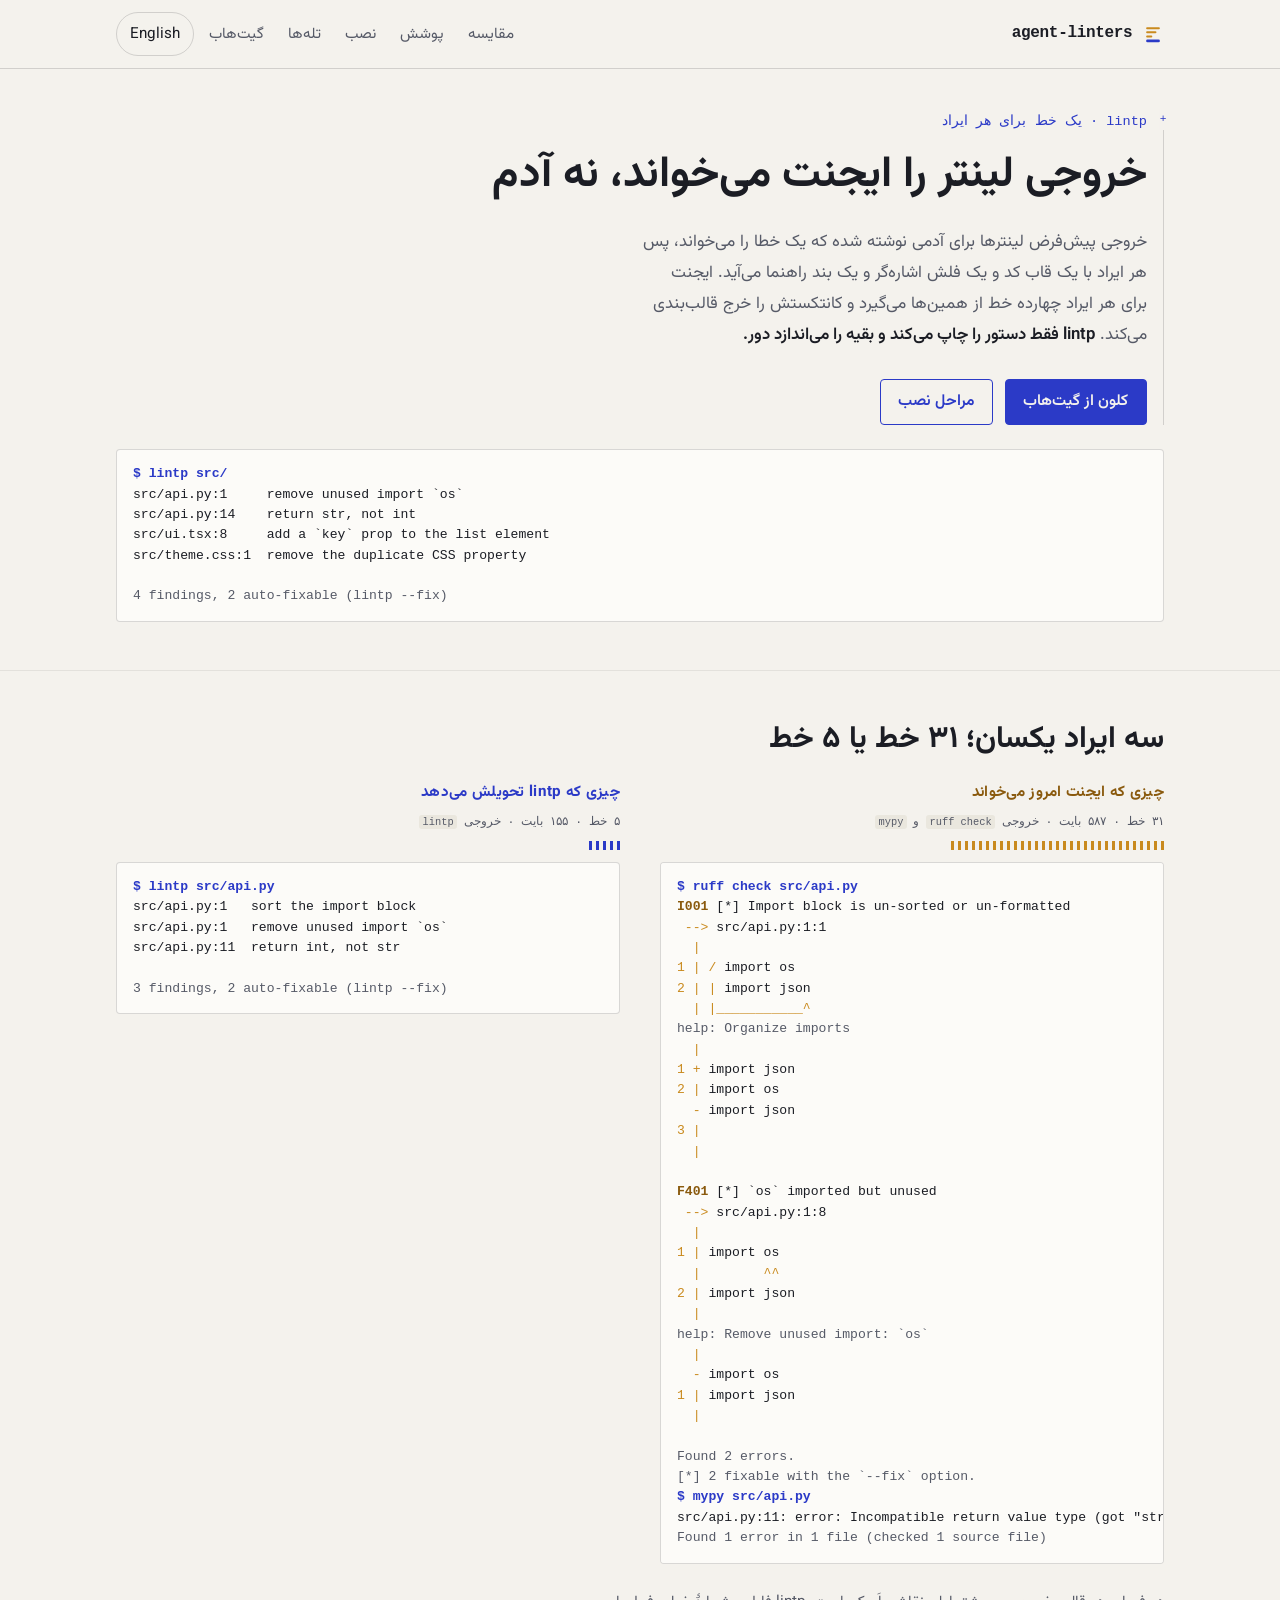
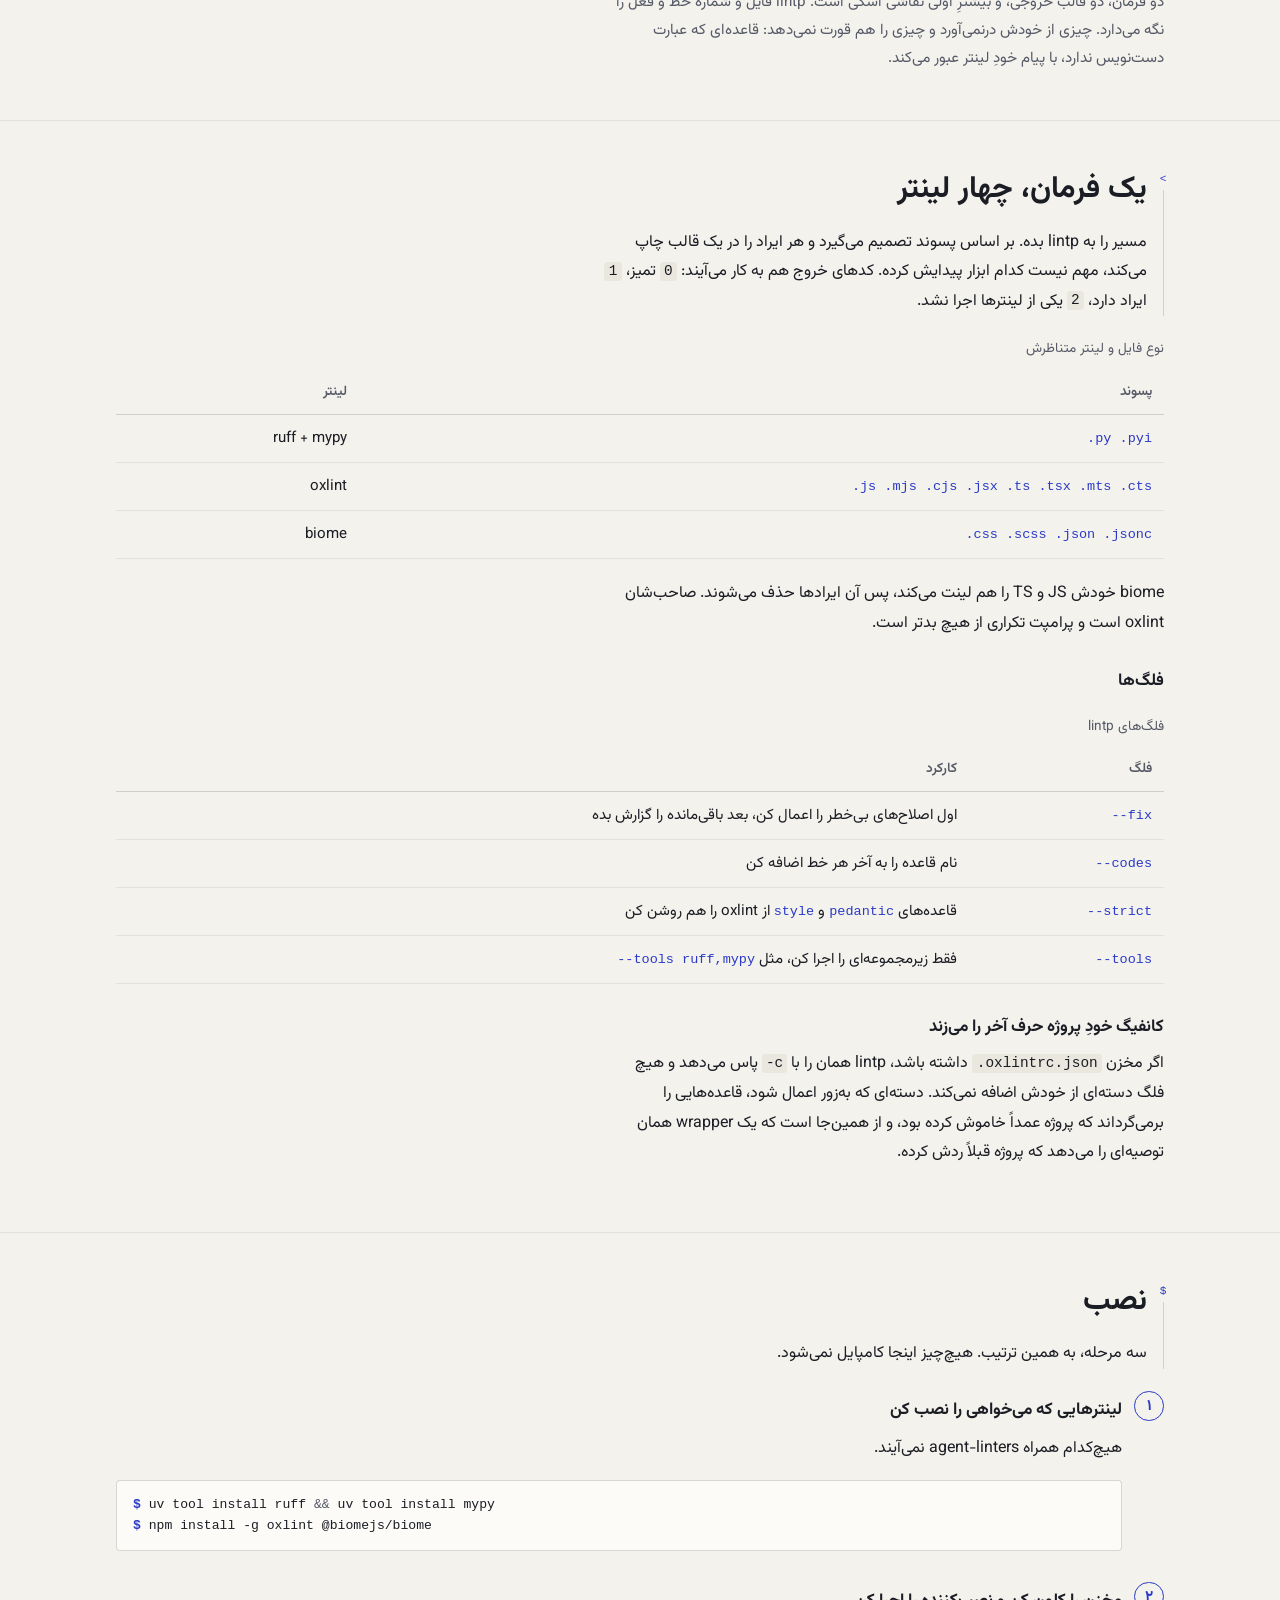
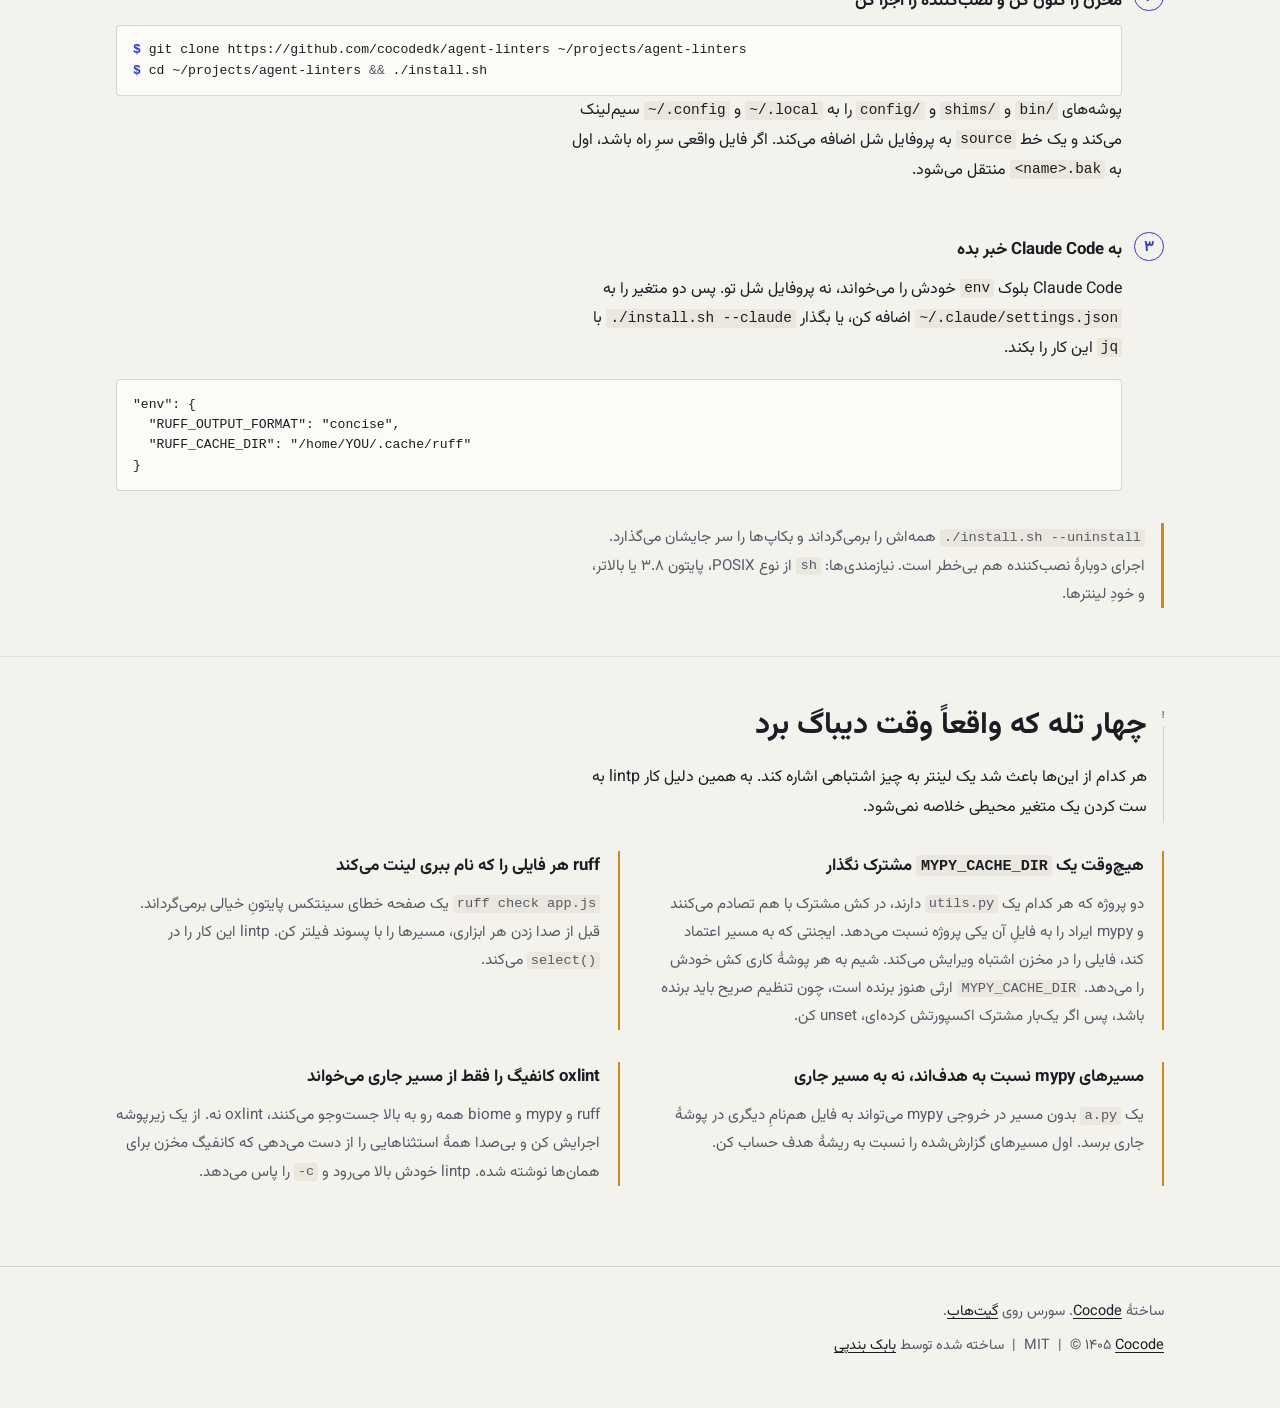
==== website/fa/index.html @ e47b7f50 "chore: add CI, hooks, hygiene, public files and a bilingual Pages site CI runs four jobs — shellchec" ====
<!doctype html>
<html lang="fa" dir="rtl">
<head>
<meta charset="utf-8" />
<meta name="viewport" content="width=device-width, initial-scale=1" />

<!-- SEO keywords:
     primary:   خروجی لینتر برای ایجنت کدنویس
     secondary: lintp، خروجی کوتاه ruff، کانتکست ایجنت
     intent:    informational
-->

<title>agent-linters: خروجی لینتر در یک خط برای ایجنت کدنویس</title>
<meta name="description" content="خروجی لینتر به‌جای یک صفحه قاب کد، یک خط دستوری برای هر ایراد. ruff و mypy و oxlint و biome پشت یک فرمان، برای پایتون، JS/TS، CSS و JSON." />
<meta name="robots" content="index, follow" />
<link rel="canonical" href="https://cocodedk.github.io/agent-linters/fa/" />
<link rel="alternate" hreflang="fa" href="https://cocodedk.github.io/agent-linters/fa/" />
<link rel="alternate" hreflang="en" href="https://cocodedk.github.io/agent-linters/" />
<link rel="alternate" hreflang="x-default" href="https://cocodedk.github.io/agent-linters/" />
<link rel="icon" type="image/svg+xml" href="../favicon.svg" />

<meta property="og:type" content="website" />
<meta property="og:site_name" content="agent-linters" />
<meta property="og:title" content="agent-linters: خروجی لینتری که کانتکست ایجنت را نمی‌خورد" />
<meta property="og:description" content="ruff و mypy برای سه ایراد ۳۱ خط خرج می‌کنند، lintp پنج خط. یک خط دستوری برای هر ایراد، در پایتون، JS/TS، CSS و JSON." />
<meta property="og:url" content="https://cocodedk.github.io/agent-linters/fa/" />
<meta property="og:image" content="https://cocodedk.github.io/agent-linters/og.png" />
<meta property="og:image:width" content="1200" />
<meta property="og:image:height" content="630" />
<meta property="og:image:alt" content="دو خط‌کش روی کاغذ استخوانی: یکی بلند و اخرایی با برچسب ۳۱ خط، یکی کوتاه و آبی با برچسب ۵ خط، کنار نام agent-linters." />
<meta property="og:locale" content="fa_IR" />
<meta property="og:locale:alternate" content="en_US" />

<meta name="twitter:card" content="summary_large_image" />
<meta name="twitter:title" content="agent-linters: خروجی لینتری که کانتکست ایجنت را نمی‌خورد" />
<meta name="twitter:description" content="ruff و mypy برای سه ایراد ۳۱ خط خرج می‌کنند، lintp پنج خط. یک خط دستوری برای هر ایراد، در پایتون، JS/TS، CSS و JSON." />
<meta name="twitter:image" content="https://cocodedk.github.io/agent-linters/og.png" />
<meta name="twitter:image:alt" content="دو خط‌کش روی کاغذ استخوانی، یکی بلند و اخرایی، یکی کوتاه و آبی." />

<link rel="preconnect" href="https://fonts.googleapis.com" />
<link rel="preconnect" href="https://fonts.gstatic.com" crossorigin />
<link rel="stylesheet" href="https://fonts.googleapis.com/css2?family=Vazirmatn:wght@400;600;700&amp;display=swap" />
<link rel="stylesheet" href="../styles.css" />

<script type="application/ld+json">
{
  "@context": "https://schema.org",
  "@type": "SoftwareApplication",
  "name": "agent-linters",
  "description": "ابزار خط فرمانی که خروجی ruff و mypy و oxlint و biome را به یک خط دستوری کوتاه برای هر ایراد تبدیل می‌کند، تا ایجنت کدنویس دستور بخواند نه قاب کد.",
  "url": "https://cocodedk.github.io/agent-linters/fa/",
  "downloadUrl": "https://github.com/cocodedk/agent-linters",
  "applicationCategory": "DeveloperApplication",
  "operatingSystem": "Linux, macOS",
  "license": "https://github.com/cocodedk/agent-linters/blob/main/LICENSE",
  "offers": { "@type": "Offer", "price": "0", "priceCurrency": "USD" },
  "inLanguage": ["fa", "en"],
  "author": {
    "@type": "Person",
    "name": "Babak Bandpey",
    "url": "https://cocode.dk",
    "sameAs": [
      "https://linkedin.com/in/babakbandpey",
      "https://github.com/cocodedk"
    ]
  },
  "publisher": {
    "@type": "Organization",
    "name": "Cocode",
    "url": "https://cocode.dk"
  },
  "codeRepository": "https://github.com/cocodedk/agent-linters"
}
</script>
</head>

<body dir="rtl">
<a class="skip" href="#main">رفتن به محتوا</a>

<header class="site-head">
  <div class="wrap head-in">
    <a class="brand" href="./">
      <svg width="22" height="22" viewBox="0 0 32 32" aria-hidden="true" focusable="false">
        <rect width="32" height="32" rx="6" fill="#f4f2ed" />
        <g fill="#c98a1e">
          <rect x="6" y="6" width="20" height="3" rx="1.5" />
          <rect x="6" y="12" width="15" height="3" rx="1.5" />
          <rect x="6" y="18" width="9" height="3" rx="1.5" />
        </g>
        <rect x="6" y="24" width="20" height="4" rx="2" fill="#2b3ac7" />
      </svg>
      agent-linters
    </a>
    <nav aria-label="بخش‌ها">
      <ul class="nav">
        <li><a href="#compare">مقایسه</a></li>
        <li><a href="#coverage">پوشش</a></li>
        <li><a href="#install">نصب</a></li>
        <li><a href="#traps">تله‌ها</a></li>
        <li><a href="https://github.com/cocodedk/agent-linters">گیت‌هاب</a></li>
        <li><a href="../" class="lang-switch" lang="en" hreflang="en">English</a></li>
      </ul>
    </nav>
  </div>
</header>

<main id="main">

  <section class="hero">
    <div class="wrap">
      <div class="gut" data-mark="+">
        <p class="eyebrow">lintp · یک خط برای هر ایراد</p>
        <h1>خروجی لینتر را ایجنت می‌خواند، نه آدم</h1>
        <p class="lead">خروجی پیش‌فرض لینترها برای آدمی نوشته شده که یک خطا را می‌خواند، پس هر ایراد
        با یک قاب کد و یک فلش اشاره‌گر و یک بند راهنما می‌آید. ایجنت برای هر ایراد چهارده خط از
        همین‌ها می‌گیرد و کانتکستش را خرج قالب‌بندی می‌کند. <strong>lintp فقط دستور را چاپ می‌کند و
        بقیه را می‌اندازد دور.</strong></p>
        <div class="cta-row">
          <a class="btn btn-solid" href="https://github.com/cocodedk/agent-linters">کلون از گیت‌هاب</a>
          <a class="btn btn-ghost" href="#install">مراحل نصب</a>
        </div>
      </div>
      <div class="term-strip">
<pre class="term" aria-label="نمونه اجرای lintp روی چهار نوع فایل"><span class="p">$ lintp src/</span>
src/api.py:1     remove unused import `os`
src/api.py:14    return str, not int
src/ui.tsx:8     add a `key` prop to the list element
src/theme.css:1  remove the duplicate CSS property

<span class="d">4 findings, 2 auto-fixable (lintp --fix)</span></pre>
      </div>
    </div>
  </section>

  <section id="compare">
    <div class="wrap">
      <h2>سه ایراد یکسان؛ ۳۱ خط یا ۵ خط</h2>
      <figure>
        <div class="compare">
          <div class="panel-noise">
            <div class="panel-head">
              <p class="panel-label">چیزی که ایجنت امروز می‌خواند</p>
              <p class="panel-meta">۳۱ خط · ۵۸۷ بایت · خروجی <code>ruff check</code> و <code>mypy</code></p>
              <div class="ruler" style="--n: 31" role="img" aria-label="خط‌کشی با ۳۱ نشانه، یکی برای هر خط خروجی"></div>
            </div>
<pre class="term" aria-label="خروجی پیش‌فرض ruff و mypy، ۳۱ خط"><span class="p">$ ruff check src/api.py</span>
<span class="r">I001</span> [*] Import block is un-sorted or un-formatted
<span class="f"> --&gt; </span>src/api.py:1:1
<span class="f">  |</span>
<span class="f">1 | / </span>import os
<span class="f">2 | | </span>import json
<span class="f">  | |___________^</span>
<span class="d">help: Organize imports</span>
<span class="f">  |</span>
<span class="f">1 + </span>import json
<span class="f">2 | </span>import os
<span class="f">  - </span>import json
<span class="f">3 |</span>
<span class="f">  |</span>

<span class="r">F401</span> [*] `os` imported but unused
<span class="f"> --&gt; </span>src/api.py:1:8
<span class="f">  |</span>
<span class="f">1 | </span>import os
<span class="f">  |        ^^</span>
<span class="f">2 | </span>import json
<span class="f">  |</span>
<span class="d">help: Remove unused import: `os`</span>
<span class="f">  |</span>
<span class="f">  - </span>import os
<span class="f">1 | </span>import json
<span class="f">  |</span>

<span class="d">Found 2 errors.</span>
<span class="d">[*] 2 fixable with the `--fix` option.</span>
<span class="p">$ mypy src/api.py</span>
src/api.py:11: error: Incompatible return value type (got "str", expected "int")  <span class="d">[return-value]</span>
<span class="d">Found 1 error in 1 file (checked 1 source file)</span></pre>
          </div>

          <div class="panel-signal">
            <div class="panel-head">
              <p class="panel-label">چیزی که lintp تحویلش می‌دهد</p>
              <p class="panel-meta">۵ خط · ۱۵۵ بایت · خروجی <code>lintp</code></p>
              <div class="ruler" style="--n: 5" role="img" aria-label="خط‌کشی با ۵ نشانه، یکی برای هر خط خروجی"></div>
            </div>
<pre class="term" aria-label="خروجی lintp برای همان فایل، ۵ خط"><span class="p">$ lintp src/api.py</span>
src/api.py:1   sort the import block
src/api.py:1   remove unused import `os`
src/api.py:11  return int, not str

<span class="d">3 findings, 2 auto-fixable (lintp --fix)</span></pre>
          </div>
        </div>
        <figcaption>دو فرمان، دو قالب خروجی، و بیشترِ اولی نقاشی اَسکی است. lintp فایل و شمارهٔ خط و
        فعل را نگه می‌دارد. چیزی از خودش درنمی‌آورد و چیزی را هم قورت نمی‌دهد: قاعده‌ای که عبارت
        دست‌نویس ندارد، با پیام خودِ لینتر عبور می‌کند.</figcaption>
      </figure>
    </div>
  </section>

  <section id="coverage">
    <div class="wrap">
      <div class="gut" data-mark="&gt;">
        <h2>یک فرمان، چهار لینتر</h2>
        <p>مسیر را به lintp بده. بر اساس پسوند تصمیم می‌گیرد و هر ایراد را در یک قالب چاپ می‌کند،
        مهم نیست کدام ابزار پیدایش کرده. کدهای خروج هم به کار می‌آیند: <code>0</code> تمیز،
        <code>1</code> ایراد دارد، <code>2</code> یکی از لینترها اجرا نشد.</p>
      </div>

      <div class="table-scroll">
        <table>
          <caption>نوع فایل و لینتر متناظرش</caption>
          <thead>
            <tr><th scope="col">پسوند</th><th scope="col">لینتر</th></tr>
          </thead>
          <tbody>
            <tr><td><code>.py .pyi</code></td><td>ruff + mypy</td></tr>
            <tr><td><code>.js .mjs .cjs .jsx .ts .tsx .mts .cts</code></td><td>oxlint</td></tr>
            <tr><td><code>.css .scss .json .jsonc</code></td><td>biome</td></tr>
          </tbody>
        </table>
      </div>

      <p>biome خودش JS و TS را هم لینت می‌کند، پس آن ایرادها حذف می‌شوند. صاحب‌شان oxlint است و
      پرامپت تکراری از هیچ بدتر است.</p>

      <h3>فلگ‌ها</h3>
      <div class="table-scroll">
        <table>
          <caption>فلگ‌های lintp</caption>
          <thead>
            <tr><th scope="col">فلگ</th><th scope="col">کارکرد</th></tr>
          </thead>
          <tbody>
            <tr><td><code>--fix</code></td><td>اول اصلاح‌های بی‌خطر را اعمال کن، بعد باقی‌مانده را گزارش بده</td></tr>
            <tr><td><code>--codes</code></td><td>نام قاعده را به آخر هر خط اضافه کن</td></tr>
            <tr><td><code>--strict</code></td><td>قاعده‌های <code>pedantic</code> و <code>style</code> از oxlint را هم روشن کن</td></tr>
            <tr><td><code>--tools</code></td><td>فقط زیرمجموعه‌ای را اجرا کن، مثل <code>--tools ruff,mypy</code></td></tr>
          </tbody>
        </table>
      </div>

      <h3>کانفیگ خودِ پروژه حرف آخر را می‌زند</h3>
      <p>اگر مخزن <code>.oxlintrc.json</code> داشته باشد، lintp همان را با <code>-c</code> پاس
      می‌دهد و هیچ فلگ دسته‌ای از خودش اضافه نمی‌کند. دسته‌ای که به‌زور اعمال شود، قاعده‌هایی را
      برمی‌گرداند که پروژه عمداً خاموش کرده بود، و از همین‌جا است که یک wrapper همان توصیه‌ای را
      می‌دهد که پروژه قبلاً ردش کرده.</p>
    </div>
  </section>

  <section id="install">
    <div class="wrap">
      <div class="gut" data-mark="$">
        <h2>نصب</h2>
        <p>سه مرحله، به همین ترتیب. هیچ‌چیز اینجا کامپایل نمی‌شود.</p>
      </div>

      <ol class="steps">
        <li data-n="۱">
          <p class="step-title">لینترهایی که می‌خواهی را نصب کن</p>
          <p>هیچ‌کدام همراه agent-linters نمی‌آیند.</p>
<pre class="term" aria-label="نصب لینترها"><span class="p">$</span> uv tool install ruff <span class="d">&amp;&amp;</span> uv tool install mypy
<span class="p">$</span> npm install -g oxlint @biomejs/biome</pre>
        </li>
        <li data-n="۲">
          <p class="step-title">مخزن را کلون کن و نصب‌کننده را اجرا کن</p>
<pre class="term" aria-label="کلون و نصب"><span class="p">$</span> git clone https://github.com/cocodedk/agent-linters ~/projects/agent-linters
<span class="p">$</span> cd ~/projects/agent-linters <span class="d">&amp;&amp;</span> ./install.sh</pre>
          <p>پوشه‌های <code>bin/</code> و <code>shims/</code> و <code>config/</code> را به
          <code>~/.local</code> و <code>~/.config</code> سیم‌لینک می‌کند و یک خط <code>source</code>
          به پروفایل شل اضافه می‌کند. اگر فایل واقعی سرِ راه باشد، اول به <code>&lt;name&gt;.bak</code>
          منتقل می‌شود.</p>
        </li>
        <li data-n="۳">
          <p class="step-title">به Claude Code خبر بده</p>
          <p>Claude Code بلوک <code>env</code> خودش را می‌خواند، نه پروفایل شل تو. پس دو متغیر را به
          <code>~/.claude/settings.json</code> اضافه کن، یا بگذار
          <code>./install.sh --claude</code> با <code>jq</code> این کار را بکند.</p>
<pre class="term" aria-label="بلوک تنظیمات Claude Code">"env": {
  "RUFF_OUTPUT_FORMAT": "concise",
  "RUFF_CACHE_DIR": "/home/YOU/.cache/ruff"
}</pre>
        </li>
      </ol>

      <div class="aside-note">
        <p><code>./install.sh --uninstall</code> همه‌اش را برمی‌گرداند و بکاپ‌ها را سر جایشان
        می‌گذارد. اجرای دوبارهٔ نصب‌کننده هم بی‌خطر است. نیازمندی‌ها: <code>sh</code> از نوع POSIX،
        پایتون ۳.۸ یا بالاتر، و خودِ لینترها.</p>
      </div>
    </div>
  </section>

  <section id="traps">
    <div class="wrap">
      <div class="gut" data-mark="!">
        <h2>چهار تله که واقعاً وقت دیباگ برد</h2>
        <p>هر کدام از این‌ها باعث شد یک لینتر به چیز اشتباهی اشاره کند. به همین دلیل کار lintp به ست
        کردن یک متغیر محیطی خلاصه نمی‌شود.</p>
      </div>

      <ul class="traps">
        <li>
          <p class="trap-title">هیچ‌وقت یک <code>MYPY_CACHE_DIR</code> مشترک نگذار</p>
          <p>دو پروژه که هر کدام یک <code>utils.py</code> دارند، در کش مشترک با هم تصادم می‌کنند و
          mypy ایراد را به فایلِ آن یکی پروژه نسبت می‌دهد. ایجنتی که به مسیر اعتماد کند، فایلی را در
          مخزن اشتباه ویرایش می‌کند. شیم به هر پوشهٔ کاری کش خودش را می‌دهد.
          <code>MYPY_CACHE_DIR</code> ارثی هنوز برنده است، چون تنظیم صریح باید برنده باشد، پس اگر
          یک‌بار مشترک اکسپورتش کرده‌ای، unset کن.</p>
        </li>
        <li>
          <p class="trap-title">ruff هر فایلی را که نام ببری لینت می‌کند</p>
          <p><code>ruff check app.js</code> یک صفحه خطای سینتکس پایتونِ خیالی برمی‌گرداند. قبل از
          صدا زدن هر ابزاری، مسیرها را با پسوند فیلتر کن. lintp این کار را در <code>select()</code>
          می‌کند.</p>
        </li>
        <li>
          <p class="trap-title">مسیرهای mypy نسبت به هدف‌اند، نه به مسیر جاری</p>
          <p>یک <code>a.py</code> بدون مسیر در خروجی mypy می‌تواند به فایل هم‌نامِ دیگری در پوشهٔ جاری
          برسد. اول مسیرهای گزارش‌شده را نسبت به ریشهٔ هدف حساب کن.</p>
        </li>
        <li>
          <p class="trap-title">oxlint کانفیگ را فقط از مسیر جاری می‌خواند</p>
          <p>ruff و mypy و biome همه رو به بالا جست‌وجو می‌کنند، oxlint نه. از یک زیرپوشه اجرایش کن و
          بی‌صدا همهٔ استثناهایی را از دست می‌دهی که کانفیگ مخزن برای همان‌ها نوشته شده. lintp خودش
          بالا می‌رود و <code>-c</code> را پاس می‌دهد.</p>
        </li>
      </ul>
    </div>
  </section>

</main>

<footer>
  <div class="wrap">
    <p>ساختهٔ <a href="https://cocode.dk" target="_blank" rel="noreferrer">Cocode</a>. سورس روی <a href="https://github.com/cocodedk/agent-linters">گیت‌هاب</a>.</p>
    <p>MIT &nbsp;|&nbsp; © ۱۴۰۵ <a href="https://cocode.dk" target="_blank" rel="noreferrer">Cocode</a> &nbsp;|&nbsp; ساخته شده توسط <a href="https://linkedin.com/in/babakbandpey" target="_blank" rel="noreferrer">بابک بندپی</a></p>
  </div>
</footer>

</body>
</html>
---- website/styles.css ----
/* agent-linters — "two-ink manual"
 * One stylesheet for both languages. Direction-agnostic: every asymmetric
 * value uses logical properties, so [dir="rtl"] needs almost no overrides.
 *
 * Inks: ultramarine (the instruction that matters) + ochre (the noise).
 * Ground: bone paper. Display face is the monospace, because the subject is
 * terminal output and pretending otherwise would be a lie.
 */

:root {
  --bg: #f4f2ed;
  --bg-2: #eae7de;
  --panel: #fcfbf8;
  --fg: #1b1d24;
  --fg-dim: #565a67;
  --ink-blue: #2b3ac7;
  --ink-blue-soft: #dfe2fa;
  --ink-ochre: #8a5a0e;
  --ochre-bar: #c98a1e;
  --rule: rgba(27, 29, 36, 0.16);
  --rule-soft: rgba(27, 29, 36, 0.08);
  --focus: #2b3ac7;

  --mono: ui-monospace, "SFMono-Regular", "SF Mono", "JetBrains Mono",
    "Cascadia Mono", Menlo, Consolas, "Liberation Mono", monospace;
  --sans: system-ui, -apple-system, "Segoe UI", Roboto, "Helvetica Neue",
    Arial, sans-serif;
  --fa: "Vazirmatn", "Vazir", "IRANSansX", "IRANSans", "Noto Naskh Arabic",
    Tahoma, sans-serif;

  --pad: 1.25rem;
  --wide: 68rem;
}

@media (prefers-color-scheme: dark) {
  :root {
    --bg: #101223;
    --bg-2: #171a30;
    --panel: #161930;
    --fg: #e7e5dd;
    --fg-dim: #9c9cb0;
    --ink-blue: #9fadff;
    --ink-blue-soft: #232a55;
    --ink-ochre: #e2a94f;
    --ochre-bar: #c98a1e;
    --rule: rgba(231, 229, 221, 0.2);
    --rule-soft: rgba(231, 229, 221, 0.1);
    --focus: #9fadff;
  }
}

*,
*::before,
*::after {
  box-sizing: border-box;
}

html {
  -webkit-text-size-adjust: 100%;
  scroll-behavior: smooth;
}

@media (prefers-reduced-motion: reduce) {
  html {
    scroll-behavior: auto;
  }
  * {
    /* biome-ignore lint/complexity/noImportantStyles: overriding every author animation
       is the point of a reduced-motion reset; specificity cannot do it generically */
    animation-duration: 0.01ms !important;
    /* biome-ignore lint/complexity/noImportantStyles: as above */
    transition-duration: 0.01ms !important;
  }
}

body {
  margin: 0;
  background: var(--bg);
  color: var(--fg);
  font-family: var(--sans);
  font-size: 1rem;
  line-height: 1.6;
  overflow-wrap: break-word;
}

body[dir="rtl"] {
  font-family: var(--fa);
  line-height: 1.85;
}

a {
  color: var(--ink-blue);
  text-decoration-thickness: 1px;
  text-underline-offset: 0.18em;
}

a:focus-visible,
summary:focus-visible {
  outline: 2px solid var(--focus);
  outline-offset: 3px;
  border-radius: 2px;
}

h1,
h2,
h3 {
  font-family: var(--mono);
  font-weight: 700;
  letter-spacing: -0.02em;
  line-height: 1.12;
  margin: 0;
  text-wrap: balance;
}

body[dir="rtl"] h1,
body[dir="rtl"] h2,
body[dir="rtl"] h3 {
  font-family: var(--fa);
  letter-spacing: 0;
  line-height: 1.4;
}

p {
  margin: 0 0 1rem;
  max-width: 62ch;
}

code {
  font-family: var(--mono);
  font-size: 0.9em;
  direction: ltr;
  unicode-bidi: isolate;
  background: var(--bg-2);
  border-radius: 3px;
  padding: 0.1em 0.3em;
}

.wrap {
  max-width: var(--wide);
  margin-inline: auto;
  padding-inline: var(--pad);
}

/* Visually hidden by clipping rather than by off-screen positioning: an
   off-screen-left element becomes off-screen-right under dir="rtl" and adds
   ten thousand pixels of horizontal scroll. */
.skip {
  position: absolute;
  inset-inline-start: 0;
  top: 0;
  width: 1px;
  height: 1px;
  overflow: hidden;
  clip-path: inset(50%);
  white-space: nowrap;
}

.skip:focus {
  width: auto;
  height: auto;
  overflow: visible;
  clip-path: none;
  z-index: 20;
  background: var(--ink-blue);
  color: var(--bg);
  padding: 0.75rem 1rem;
}

/* ---------- eyebrow / labels: the utility face ---------- */

.eyebrow {
  font-family: var(--mono);
  font-size: 0.75rem;
  letter-spacing: 0.14em;
  text-transform: uppercase;
  color: var(--ink-blue);
  margin: 0 0 0.75rem;
  max-width: none;
}

body[dir="rtl"] .eyebrow {
  letter-spacing: 0;
  text-transform: none;
  font-size: 0.85rem;
}

/* ---------- header ---------- */

.site-head {
  border-block-end: 1px solid var(--rule);
  background: var(--bg);
}

.head-in {
  display: flex;
  flex-wrap: wrap;
  align-items: center;
  gap: 0.5rem 1rem;
  min-height: 64px;
  padding-block: 0.75rem;
}

.brand {
  display: inline-flex;
  align-items: center;
  min-height: 44px;
  gap: 0.6rem;
  font-family: var(--mono);
  font-weight: 700;
  font-size: 1rem;
  letter-spacing: -0.02em;
  color: var(--fg);
  text-decoration: none;
  margin-inline-end: auto;
}

.brand svg {
  display: block;
  flex: none;
}

.nav {
  display: flex;
  flex-wrap: wrap;
  align-items: center;
  gap: 0.25rem 0.4rem;
  list-style: none;
  margin: 0;
  padding: 0;
}

.nav a {
  display: inline-flex;
  align-items: center;
  min-height: 44px;
  padding-inline: 0.55rem;
  font-family: var(--mono);
  font-size: 0.82rem;
  color: var(--fg-dim);
  text-decoration: none;
}

body[dir="rtl"] .nav a {
  font-family: var(--fa);
  font-size: 0.95rem;
}

.nav a:hover {
  color: var(--ink-blue);
}

/* Scoped through .nav rather than carrying !important: the switcher lives inside the nav,
   so `.nav a` (0,1,1) outranks a bare `.lang-switch` (0,1,0) and its colour and padding
   lost. `.nav a.lang-switch` (0,2,1) wins on specificity instead of by force. */
.nav a.lang-switch {
  border: 1px solid var(--rule);
  border-radius: 999px;
  color: var(--fg);
  padding-inline: 0.8rem;
}

.nav a.lang-switch:hover {
  border-color: var(--ink-blue);
}

/* ---------- gutter spine ---------- */
/* The page's structural device is a linter gutter. It flips for RTL because
   it is a border-inline-start, not a border-left. */

.gut {
  border-inline-start: 1px solid var(--rule);
  padding-inline-start: 1rem;
  position: relative;
}

.gut::before {
  content: attr(data-mark);
  position: absolute;
  inset-inline-start: 0;
  top: 0;
  transform: translateX(-50%);
  background: var(--bg);
  color: var(--ink-blue);
  font-family: var(--mono);
  font-size: 0.7rem;
  line-height: 1;
  padding-block: 0.3rem;
}

body[dir="rtl"] .gut::before {
  transform: translateX(50%);
}

section {
  padding-block: 3rem;
  border-block-start: 1px solid var(--rule-soft);
}

section:first-of-type {
  border-block-start: 0;
}

h2 {
  font-size: clamp(1.35rem, 5vw, 1.9rem);
  margin-block-end: 1rem;
}

h3 {
  font-size: 1.05rem;
  margin-block: 2rem 0.6rem;
}

/* ---------- hero ---------- */

.hero {
  padding-block: 2.5rem 3rem;
}

h1 {
  font-size: clamp(1.75rem, 7.4vw, 3.1rem);
  letter-spacing: -0.035em;
  margin-block-end: 1.25rem;
}

body[dir="rtl"] h1 {
  font-size: clamp(1.6rem, 6.6vw, 2.7rem);
}

.lead {
  font-size: 1.05rem;
  color: var(--fg-dim);
  max-width: 56ch;
}

.lead strong {
  color: var(--fg);
  font-weight: 600;
}

.cta-row {
  display: flex;
  flex-wrap: wrap;
  gap: 0.75rem;
  margin-block-start: 1.75rem;
}

.btn {
  display: inline-flex;
  align-items: center;
  justify-content: center;
  min-height: 46px;
  padding-inline: 1.1rem;
  border: 1px solid var(--ink-blue);
  border-radius: 4px;
  font-family: var(--mono);
  font-size: 0.88rem;
  font-weight: 600;
  text-decoration: none;
}

body[dir="rtl"] .btn {
  font-family: var(--fa);
  font-size: 0.98rem;
}

.btn-solid {
  background: var(--ink-blue);
  color: var(--bg);
}

.btn-solid:hover {
  filter: brightness(1.12);
}

.btn-ghost {
  color: var(--ink-blue);
}

.btn-ghost:hover {
  background: var(--ink-blue-soft);
}

/* ---------- terminal panels: output printed on paper ---------- */

.term {
  direction: ltr;
  text-align: left;
  background: var(--panel);
  border: 1px solid var(--rule);
  border-radius: 4px;
  font-family: var(--mono);
  font-size: 0.76rem;
  line-height: 1.55;
  margin: 0;
  padding: 0.9rem 1rem;
  max-width: 100%;
  overflow-x: auto;
  tab-size: 2;
  white-space: pre;
}

@media (min-width: 640px) {
  .term {
    font-size: 0.82rem;
  }
}

.term .p {
  color: var(--ink-blue);
  font-weight: 700;
}

.term .f {
  color: var(--ochre-bar);
}

.term .r {
  color: var(--ink-ochre);
  font-weight: 700;
}

.term .d {
  color: var(--fg-dim);
}

.term-strip {
  margin-block: 1.5rem 0;
}

/* ---------- the signature: two panels and a ruler ---------- */

.compare {
  display: grid;
  gap: 2rem;
}

/* Grid and flex children default to min-width:auto, so a <pre> full of long
   unwrapped lines widens its track and pushes the whole page sideways. The
   terminal panels have to scroll inside themselves instead. */
.compare > *,
.steps > li,
.traps > li,
.head-in > * {
  min-width: 0;
}

@media (min-width: 900px) {
  .compare {
    grid-template-columns: 1fr 1fr;
    gap: 2rem 2.5rem;
    align-items: start;
  }
}

.panel-head {
  margin-block-end: 0.75rem;
}

.panel-label {
  font-family: var(--mono);
  font-size: 0.78rem;
  font-weight: 700;
  letter-spacing: 0.02em;
  margin: 0 0 0.35rem;
  max-width: none;
}

body[dir="rtl"] .panel-label {
  font-family: var(--fa);
  font-size: 0.95rem;
}

.panel-noise .panel-label {
  color: var(--ink-ochre);
}

.panel-signal .panel-label {
  color: var(--ink-blue);
}

.panel-meta {
  font-family: var(--mono);
  font-size: 0.72rem;
  color: var(--fg-dim);
  margin: 0 0 0.5rem;
  max-width: none;
  direction: ltr;
  unicode-bidi: isolate;
}

body[dir="rtl"] .panel-meta {
  direction: rtl;
}

/* The ruler. One tick per line of output, 7px apart, so the two measures are
   countable and the ratio is the whole argument. */
.ruler {
  height: 9px;
  width: calc(var(--n) * 7px);
  max-width: 100%;
  background-image: repeating-linear-gradient(
    to right,
    currentColor 0 3px,
    transparent 3px 7px
  );
  background-repeat: repeat-x;
}

body[dir="rtl"] .ruler {
  background-image: repeating-linear-gradient(
    to left,
    currentColor 0 3px,
    transparent 3px 7px
  );
  background-position: right center;
}

.panel-noise .ruler {
  color: var(--ochre-bar);
}

.panel-signal .ruler {
  color: var(--ink-blue);
}

figure {
  margin: 0;
}

figcaption {
  color: var(--fg-dim);
  font-size: 0.95rem;
  margin-block-start: 1.5rem;
  max-width: 62ch;
}

/* ---------- tables ---------- */

.table-scroll {
  overflow-x: auto;
  margin-block: 1.25rem;
}

table {
  border-collapse: collapse;
  width: 100%;
  min-width: 30rem;
  font-size: 0.94rem;
}

caption {
  text-align: start;
  color: var(--fg-dim);
  font-size: 0.85rem;
  padding-block-end: 0.5rem;
}

th,
td {
  text-align: start;
  padding: 0.6rem 0.75rem;
  border-block-end: 1px solid var(--rule-soft);
  vertical-align: top;
}

thead th {
  font-family: var(--mono);
  font-size: 0.72rem;
  letter-spacing: 0.1em;
  text-transform: uppercase;
  color: var(--fg-dim);
  border-block-end: 1px solid var(--rule);
  font-weight: 600;
}

body[dir="rtl"] thead th {
  font-family: var(--fa);
  letter-spacing: 0;
  text-transform: none;
  font-size: 0.85rem;
}

td code {
  background: none;
  padding: 0;
  color: var(--ink-blue);
}

/* ---------- install steps: a real sequence, so numbered ---------- */

.steps {
  list-style: none;
  counter-reset: step;
  margin: 1.5rem 0 0;
  padding: 0;
  display: grid;
  gap: 2rem;
}

.steps > li {
  position: relative;
  padding-inline-start: 2.6rem;
}

.steps > li::before {
  content: attr(data-n);
  position: absolute;
  inset-inline-start: 0;
  top: -0.1rem;
  width: 1.85rem;
  height: 1.85rem;
  display: grid;
  place-items: center;
  border: 1px solid var(--ink-blue);
  border-radius: 50%;
  color: var(--ink-blue);
  font-family: var(--mono);
  font-size: 0.85rem;
  font-weight: 700;
}

body[dir="rtl"] .steps > li::before {
  font-family: var(--fa);
  font-size: 0.95rem;
}

.step-title {
  font-family: var(--mono);
  font-size: 0.95rem;
  font-weight: 700;
  margin: 0.15rem 0 0.5rem;
}

body[dir="rtl"] .step-title {
  font-family: var(--fa);
  font-size: 1.05rem;
}

.aside-note {
  border-inline-start: 3px solid var(--ochre-bar);
  padding-inline-start: 1rem;
  margin-block-start: 2rem;
  color: var(--fg-dim);
  font-size: 0.95rem;
}

.aside-note p:last-child {
  margin-block-end: 0;
}

/* ---------- traps ---------- */

.traps {
  list-style: none;
  margin: 1.75rem 0 0;
  padding: 0;
  display: grid;
  gap: 1.75rem;
}

@media (min-width: 820px) {
  .traps {
    grid-template-columns: 1fr 1fr;
    gap: 2rem 2.5rem;
  }
}

.traps > li {
  border-inline-start: 2px solid var(--ochre-bar);
  padding-inline-start: 1.1rem;
}

.trap-title {
  font-family: var(--mono);
  font-size: 0.95rem;
  font-weight: 700;
  color: var(--fg);
  margin: 0 0 0.5rem;
  max-width: none;
}

body[dir="rtl"] .trap-title {
  font-family: var(--fa);
  font-size: 1.05rem;
}

.traps p:last-child {
  margin-block-end: 0;
  color: var(--fg-dim);
  font-size: 0.95rem;
}

/* ---------- footer ---------- */

footer {
  border-block-start: 1px solid var(--rule);
  padding-block: 2rem 3rem;
  margin-block-start: 2rem;
}

footer p {
  color: var(--fg-dim);
  font-family: var(--mono);
  font-size: 0.8rem;
  margin: 0 0 0.5rem;
  max-width: none;
}

/* biome-ignore lint/style/noDescendingSpecificity: compared against a
   .aside-note rule in a different scope — the two can never match the same
   element, so there is no cascade conflict, and moving footer rules away from
   the footer block to satisfy the ordering check would be worse. */
footer p:last-child {
  margin-block-end: 0;
}

footer a {
  color: var(--fg);
}

/* biome-ignore lint/style/noDescendingSpecificity: compared against a
   .aside-note rule in a different scope — the two can never match the same
   element, so there is no cascade conflict, and moving footer rules away from
   the footer block to satisfy the ordering check would be worse. */
footer a:hover {
  color: var(--ink-blue);
}

body[dir="rtl"] footer p {
  font-family: var(--fa);
  font-size: 0.9rem;
}
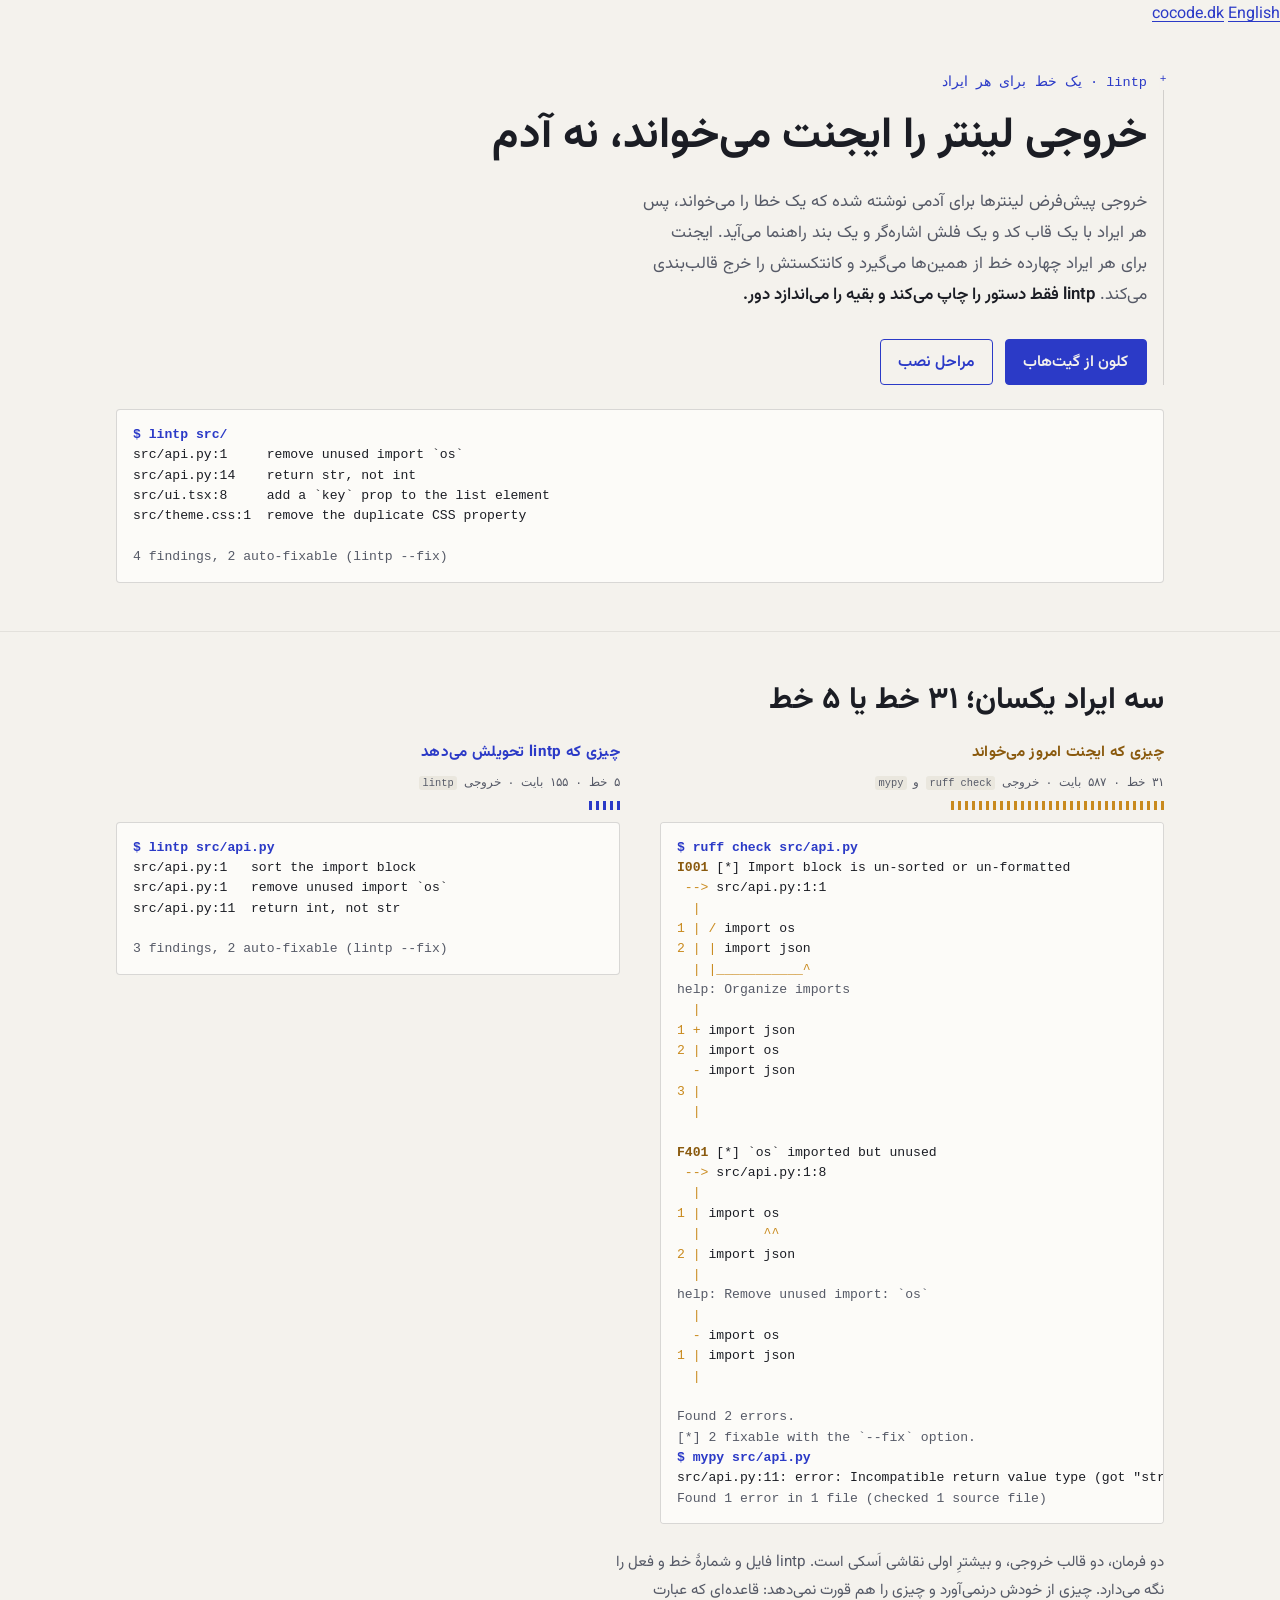
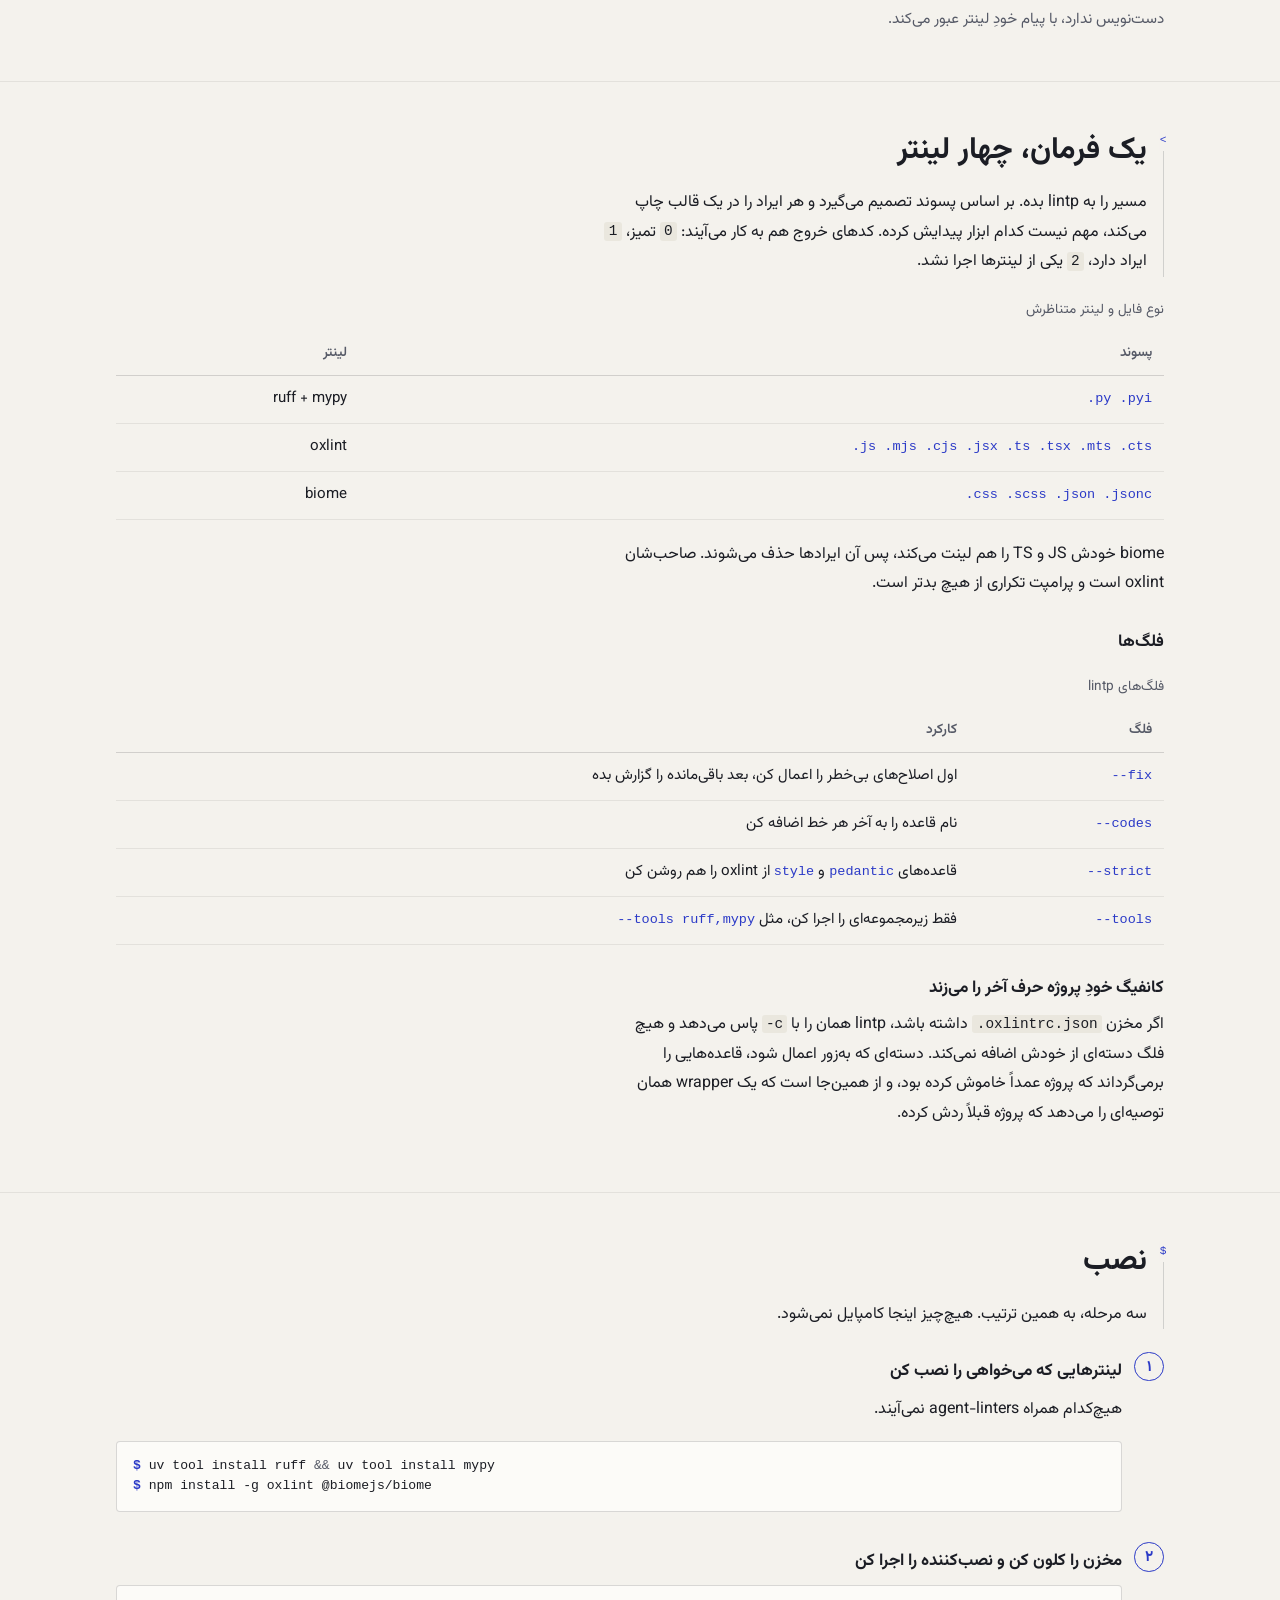
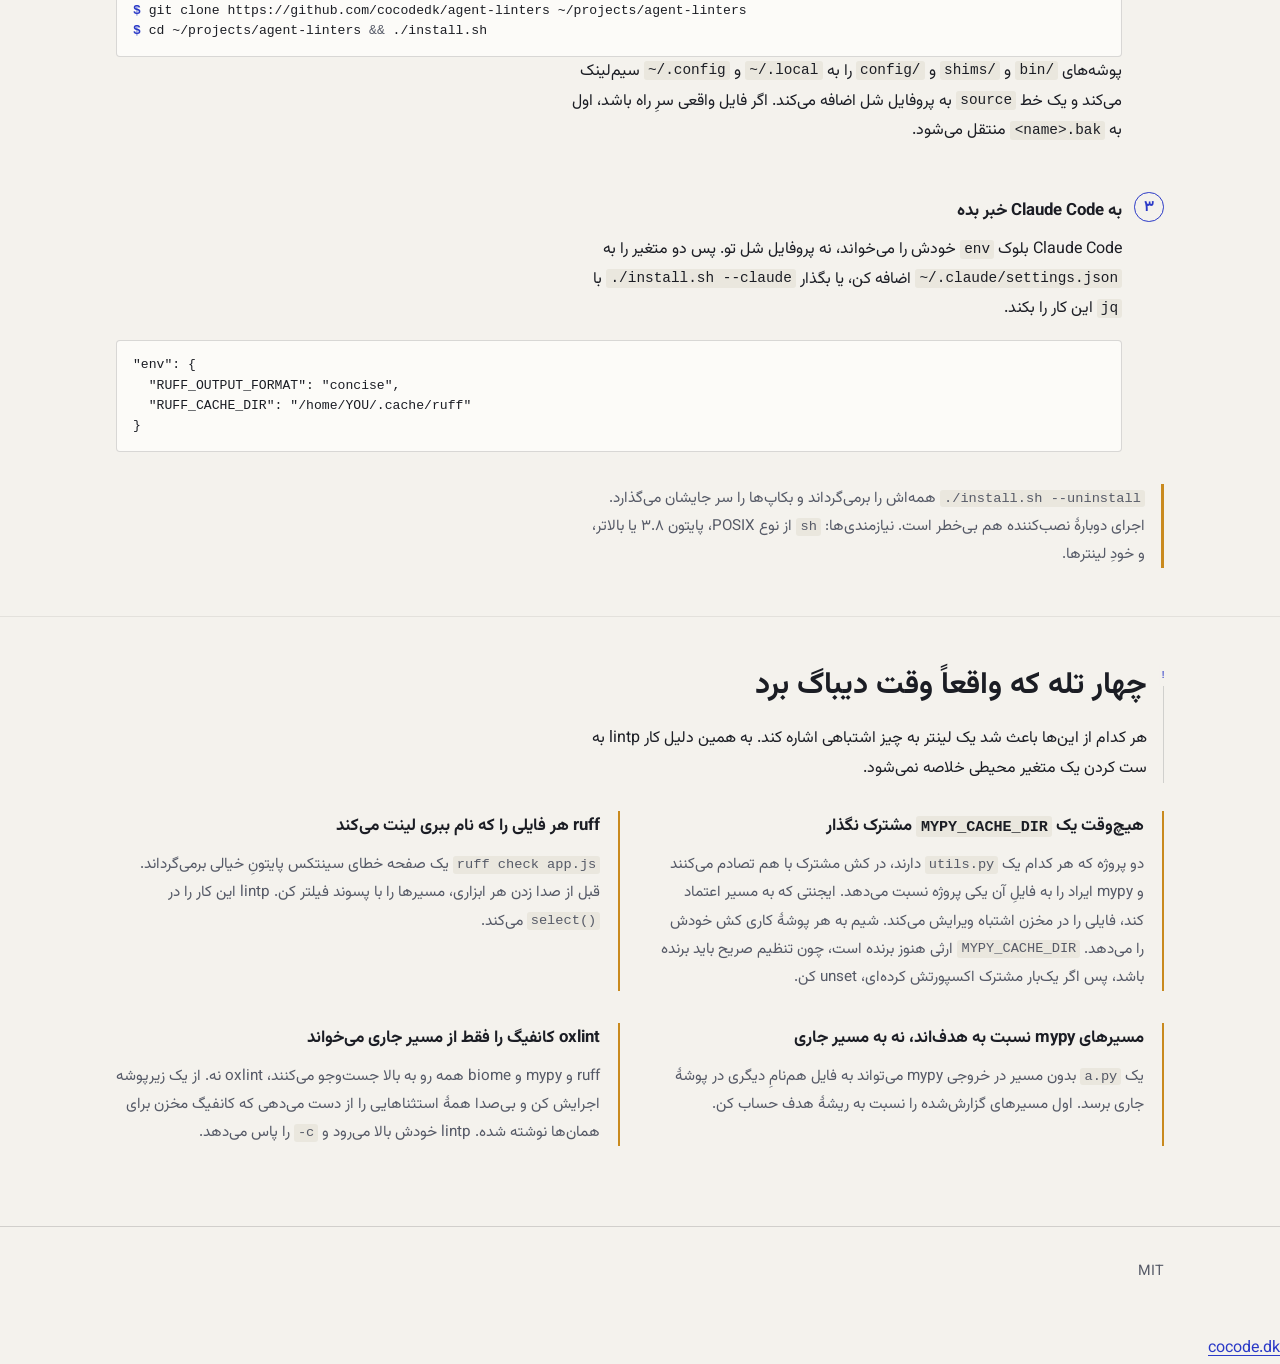
==== commit 8fbfbf06: "feat(site): wear the cocode.dk family frame Replaces the site's own top bar (wordmark + section/GitH" ====
--- a/website/fa/index.html
+++ b/website/fa/index.html
@@ -13,18 +13,18 @@
 <title>agent-linters: خروجی لینتر در یک خط برای ایجنت کدنویس</title>
 <meta name="description" content="خروجی لینتر به‌جای یک صفحه قاب کد، یک خط دستوری برای هر ایراد. ruff و mypy و oxlint و biome پشت یک فرمان، برای پایتون، JS/TS، CSS و JSON." />
 <meta name="robots" content="index, follow" />
-<link rel="canonical" href="https://cocodedk.github.io/agent-linters/fa/" />
-<link rel="alternate" hreflang="fa" href="https://cocodedk.github.io/agent-linters/fa/" />
-<link rel="alternate" hreflang="en" href="https://cocodedk.github.io/agent-linters/" />
-<link rel="alternate" hreflang="x-default" href="https://cocodedk.github.io/agent-linters/" />
+<link rel="canonical" href="https://agent-linters.cocode.dk/fa/" />
+<link rel="alternate" hreflang="fa" href="https://agent-linters.cocode.dk/fa/" />
+<link rel="alternate" hreflang="en" href="https://agent-linters.cocode.dk/" />
+<link rel="alternate" hreflang="x-default" href="https://agent-linters.cocode.dk/" />
 <link rel="icon" type="image/svg+xml" href="../favicon.svg" />
 
 <meta property="og:type" content="website" />
 <meta property="og:site_name" content="agent-linters" />
 <meta property="og:title" content="agent-linters: خروجی لینتری که کانتکست ایجنت را نمی‌خورد" />
 <meta property="og:description" content="ruff و mypy برای سه ایراد ۳۱ خط خرج می‌کنند، lintp پنج خط. یک خط دستوری برای هر ایراد، در پایتون، JS/TS، CSS و JSON." />
-<meta property="og:url" content="https://cocodedk.github.io/agent-linters/fa/" />
-<meta property="og:image" content="https://cocodedk.github.io/agent-linters/og.png" />
+<meta property="og:url" content="https://agent-linters.cocode.dk/fa/" />
+<meta property="og:image" content="https://agent-linters.cocode.dk/og.png" />
 <meta property="og:image:width" content="1200" />
 <meta property="og:image:height" content="630" />
 <meta property="og:image:alt" content="دو خط‌کش روی کاغذ استخوانی: یکی بلند و اخرایی با برچسب ۳۱ خط، یکی کوتاه و آبی با برچسب ۵ خط، کنار نام agent-linters." />
@@ -34,13 +34,15 @@
 <meta name="twitter:card" content="summary_large_image" />
 <meta name="twitter:title" content="agent-linters: خروجی لینتری که کانتکست ایجنت را نمی‌خورد" />
 <meta name="twitter:description" content="ruff و mypy برای سه ایراد ۳۱ خط خرج می‌کنند، lintp پنج خط. یک خط دستوری برای هر ایراد، در پایتون، JS/TS، CSS و JSON." />
-<meta name="twitter:image" content="https://cocodedk.github.io/agent-linters/og.png" />
+<meta name="twitter:image" content="https://agent-linters.cocode.dk/og.png" />
 <meta name="twitter:image:alt" content="دو خط‌کش روی کاغذ استخوانی، یکی بلند و اخرایی، یکی کوتاه و آبی." />
 
 <link rel="preconnect" href="https://fonts.googleapis.com" />
 <link rel="preconnect" href="https://fonts.gstatic.com" crossorigin />
 <link rel="stylesheet" href="https://fonts.googleapis.com/css2?family=Vazirmatn:wght@400;600;700&amp;display=swap" />
 <link rel="stylesheet" href="../styles.css" />
+<link rel="stylesheet" href="https://brand.cocode.dk/v1.css">
+<script type="module" src="https://brand.cocode.dk/v1.js"></script>
 
 <script type="application/ld+json">
 {
@@ -48,7 +50,7 @@
   "@type": "SoftwareApplication",
   "name": "agent-linters",
   "description": "ابزار خط فرمانی که خروجی ruff و mypy و oxlint و biome را به یک خط دستوری کوتاه برای هر ایراد تبدیل می‌کند، تا ایجنت کدنویس دستور بخواند نه قاب کد.",
-  "url": "https://cocodedk.github.io/agent-linters/fa/",
+  "url": "https://agent-linters.cocode.dk/fa/",
   "downloadUrl": "https://github.com/cocodedk/agent-linters",
   "applicationCategory": "DeveloperApplication",
   "operatingSystem": "Linux, macOS",
@@ -77,32 +79,12 @@
 <body dir="rtl">
 <a class="skip" href="#main">رفتن به محتوا</a>
 
-<header class="site-head">
-  <div class="wrap head-in">
-    <a class="brand" href="./">
-      <svg width="22" height="22" viewBox="0 0 32 32" aria-hidden="true" focusable="false">
-        <rect width="32" height="32" rx="6" fill="#f4f2ed" />
-        <g fill="#c98a1e">
-          <rect x="6" y="6" width="20" height="3" rx="1.5" />
-          <rect x="6" y="12" width="15" height="3" rx="1.5" />
-          <rect x="6" y="18" width="9" height="3" rx="1.5" />
-        </g>
-        <rect x="6" y="24" width="20" height="4" rx="2" fill="#2b3ac7" />
-      </svg>
-      agent-linters
-    </a>
-    <nav aria-label="بخش‌ها">
-      <ul class="nav">
-        <li><a href="#compare">مقایسه</a></li>
-        <li><a href="#coverage">پوشش</a></li>
-        <li><a href="#install">نصب</a></li>
-        <li><a href="#traps">تله‌ها</a></li>
-        <li><a href="https://github.com/cocodedk/agent-linters">گیت‌هاب</a></li>
-        <li><a href="../" class="lang-switch" lang="en" hreflang="en">English</a></li>
-      </ul>
-    </nav>
-  </div>
-</header>
+<!-- The cocode.dk family frame. Without JavaScript its children show instead: a way home
+     and the language link. -->
+<cocode-head project="agent-linters" accent="#2b3ac7" on-accent="#f4f2ed">
+  <a href="https://cocode.dk">cocode.dk</a>
+  <a href="../" hreflang="en" lang="en">English</a>
+</cocode-head>
 
 <main id="main">
 
@@ -334,10 +316,13 @@
 
 <footer>
   <div class="wrap">
-    <p>ساختهٔ <a href="https://cocode.dk" target="_blank" rel="noreferrer">Cocode</a>. سورس روی <a href="https://github.com/cocodedk/agent-linters">گیت‌هاب</a>.</p>
-    <p>MIT &nbsp;|&nbsp; © ۱۴۰۵ <a href="https://cocode.dk" target="_blank" rel="noreferrer">Cocode</a> &nbsp;|&nbsp; ساخته شده توسط <a href="https://linkedin.com/in/babakbandpey" target="_blank" rel="noreferrer">بابک بندپی</a></p>
+    <p>MIT</p>
   </div>
 </footer>
 
+<cocode-foot repo="cocodedk/agent-linters">
+  <a href="https://cocode.dk">cocode.dk</a>
+</cocode-foot>
+
 </body>
 </html>
--- a/website/styles.css
+++ b/website/styles.css
@@ -141,6 +141,10 @@
   padding-inline: var(--pad);
 }
 
+/* The cocode.dk frame lines up with the .wrap column above; --pad is constant across every
+   breakpoint in this file, so no media override is needed here. */
+cocode-head, cocode-foot { --cocode-max: var(--wide); --cocode-gutter: var(--pad); }
+
 /* Visually hidden by clipping rather than by off-screen positioning: an
    off-screen-left element becomes off-screen-right under dir="rtl" and adds
    ten thousand pixels of horizontal scroll. */
@@ -184,85 +188,6 @@
   font-size: 0.85rem;
 }
 
-/* ---------- header ---------- */
-
-.site-head {
-  border-block-end: 1px solid var(--rule);
-  background: var(--bg);
-}
-
-.head-in {
-  display: flex;
-  flex-wrap: wrap;
-  align-items: center;
-  gap: 0.5rem 1rem;
-  min-height: 64px;
-  padding-block: 0.75rem;
-}
-
-.brand {
-  display: inline-flex;
-  align-items: center;
-  min-height: 44px;
-  gap: 0.6rem;
-  font-family: var(--mono);
-  font-weight: 700;
-  font-size: 1rem;
-  letter-spacing: -0.02em;
-  color: var(--fg);
-  text-decoration: none;
-  margin-inline-end: auto;
-}
-
-.brand svg {
-  display: block;
-  flex: none;
-}
-
-.nav {
-  display: flex;
-  flex-wrap: wrap;
-  align-items: center;
-  gap: 0.25rem 0.4rem;
-  list-style: none;
-  margin: 0;
-  padding: 0;
-}
-
-.nav a {
-  display: inline-flex;
-  align-items: center;
-  min-height: 44px;
-  padding-inline: 0.55rem;
-  font-family: var(--mono);
-  font-size: 0.82rem;
-  color: var(--fg-dim);
-  text-decoration: none;
-}
-
-body[dir="rtl"] .nav a {
-  font-family: var(--fa);
-  font-size: 0.95rem;
-}
-
-.nav a:hover {
-  color: var(--ink-blue);
-}
-
-/* Scoped through .nav rather than carrying !important: the switcher lives inside the nav,
-   so `.nav a` (0,1,1) outranks a bare `.lang-switch` (0,1,0) and its colour and padding
-   lost. `.nav a.lang-switch` (0,2,1) wins on specificity instead of by force. */
-.nav a.lang-switch {
-  border: 1px solid var(--rule);
-  border-radius: 999px;
-  color: var(--fg);
-  padding-inline: 0.8rem;
-}
-
-.nav a.lang-switch:hover {
-  border-color: var(--ink-blue);
-}
-
 /* ---------- gutter spine ---------- */
 /* The page's structural device is a linter gutter. It flips for RTL because
    it is a border-inline-start, not a border-left. */
@@ -439,8 +364,7 @@
    terminal panels have to scroll inside themselves instead. */
 .compare > *,
 .steps > li,
-.traps > li,
-.head-in > * {
+.traps > li {
   min-width: 0;
 }
 
@@ -714,18 +638,6 @@
   margin-block-end: 0;
 }
 
-footer a {
-  color: var(--fg);
-}
-
-/* biome-ignore lint/style/noDescendingSpecificity: compared against a
-   .aside-note rule in a different scope — the two can never match the same
-   element, so there is no cascade conflict, and moving footer rules away from
-   the footer block to satisfy the ordering check would be worse. */
-footer a:hover {
-  color: var(--ink-blue);
-}
-
 body[dir="rtl"] footer p {
   font-family: var(--fa);
   font-size: 0.9rem;
